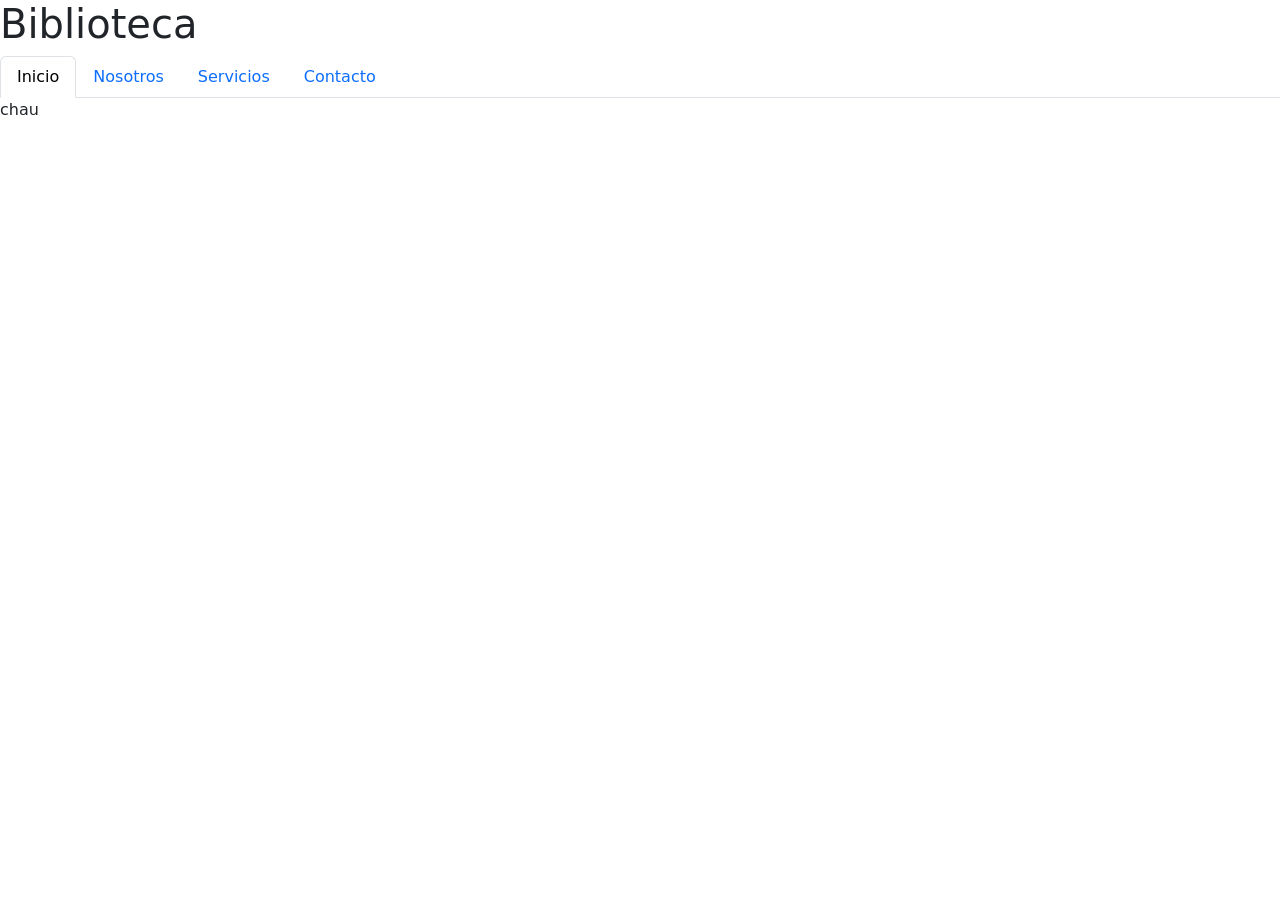
==== index.html @ 8a33faf7 "Definición de la estructura base de la web" ====
<!DOCTYPE html>
<html lang="es">
    <head>
        <meta charset="UTF-8">
        <meta name="viewport" content="width=device-width, initial-scale=1.0">
        <title>titulo</title>
        <link href="https://cdn.jsdelivr.net/npm/bootstrap@5.3.8/dist/css/bootstrap.min.css" rel="stylesheet" integrity="sha384-sRIl4kxILFvY47J16cr9ZwB07vP4J8+LH7qKQnuqkuIAvNWLzeN8tE5YBujZqJLB" crossorigin="anonymous">
        <link rel="stylesheet" href="assets/css/index.css">
    </head>
    <body>
        <h1>Biblioteca</h1>
        <ul class="nav nav-tabs">
  <li class="nav-item">
    <a class="nav-link active" aria-current="page" href="index.html">Inicio</a>
  </li>
  <li class="nav-item">
    <a class="nav-link" href="nosotros.html">Nosotros</a>
  </li>
  <li class="nav-item">
    <a class="nav-link" href="servicios.html">Servicios</a>
  </li>
    <li class="nav-item">
        <a class="nav-link" href="contacto.html">Contacto</a>
</ul>
<p>chau</p>
        <script src="https://cdn.jsdelivr.net/npm/bootstrap@5.3.8/dist/js/bootstrap.bundle.min.js" integrity="sha384-ENjdO4Dr2bkBIFxQpeoTz1HIcje39Wm4jDKdf19U8gI4ddQ3GYNS7NTKfAdVQSZe" crossorigin="anonymous"></script>
    </body>
    </html>
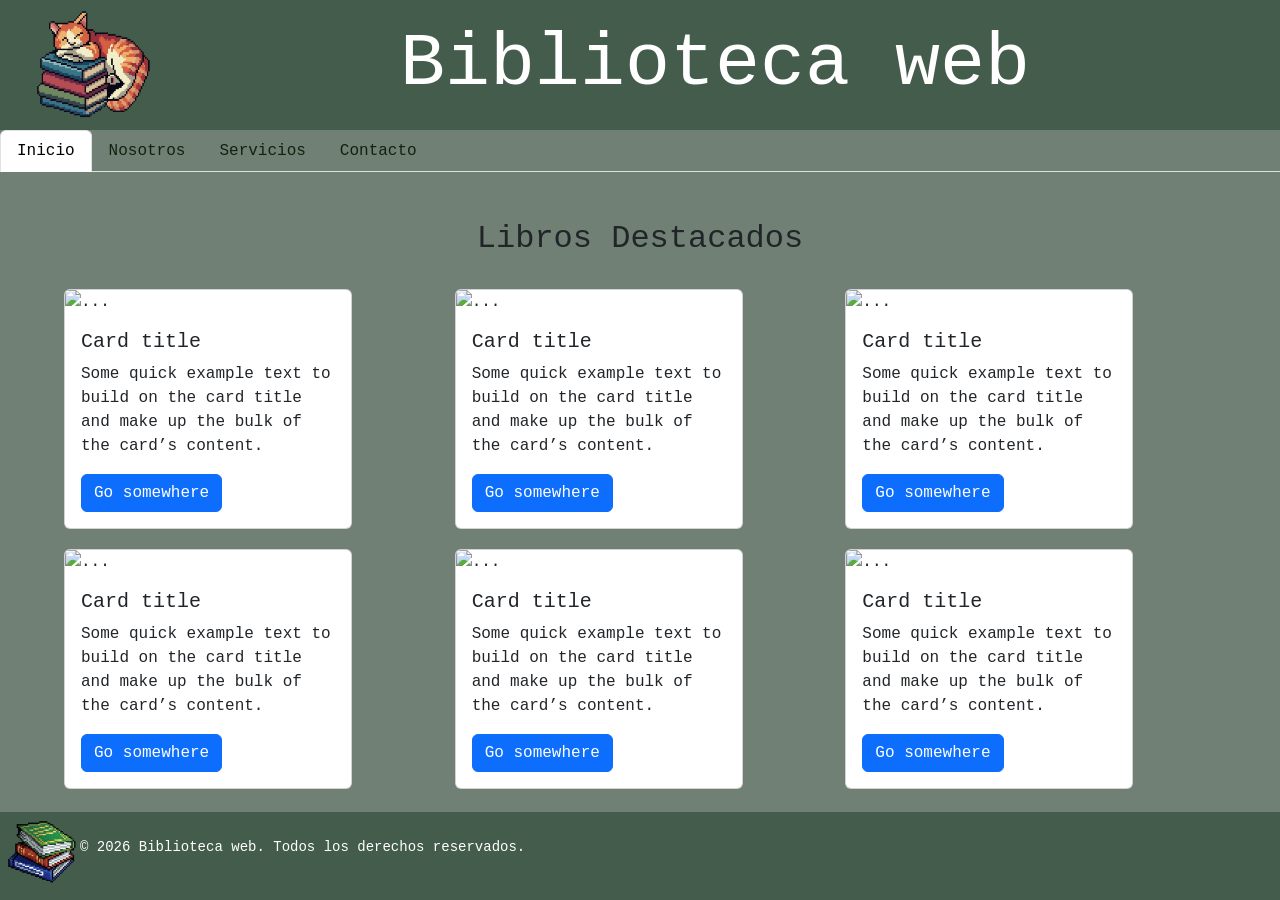
==== commit 3435d49a: "agregué el header, el footer, estilos base y tarjetas para el inicio" ====
--- a/index.html
+++ b/index.html
@@ -1,28 +1,127 @@
-<!DOCTYPE html>
+<!doctype html>
 <html lang="es">
-    <head>
-        <meta charset="UTF-8">
-        <meta name="viewport" content="width=device-width, initial-scale=1.0">
-        <title>titulo</title>
-        <link href="https://cdn.jsdelivr.net/npm/bootstrap@5.3.8/dist/css/bootstrap.min.css" rel="stylesheet" integrity="sha384-sRIl4kxILFvY47J16cr9ZwB07vP4J8+LH7qKQnuqkuIAvNWLzeN8tE5YBujZqJLB" crossorigin="anonymous">
-        <link rel="stylesheet" href="assets/css/index.css">
-    </head>
-    <body>
-        <h1>Biblioteca</h1>
-        <ul class="nav nav-tabs">
-  <li class="nav-item">
-    <a class="nav-link active" aria-current="page" href="index.html">Inicio</a>
-  </li>
-  <li class="nav-item">
-    <a class="nav-link" href="nosotros.html">Nosotros</a>
-  </li>
-  <li class="nav-item">
-    <a class="nav-link" href="servicios.html">Servicios</a>
-  </li>
-    <li class="nav-item">
+  <head>
+    <meta charset="UTF-8" />
+    <meta name="viewport" content="width=device-width, initial-scale=1.0" />
+    <title>titulo</title>
+    <link
+      href="https://cdn.jsdelivr.net/npm/bootstrap@5.3.8/dist/css/bootstrap.min.css"
+      rel="stylesheet"
+      integrity="sha384-sRIl4kxILFvY47J16cr9ZwB07vP4J8+LH7qKQnuqkuIAvNWLzeN8tE5YBujZqJLB"
+      crossorigin="anonymous"
+    />
+    <link rel="stylesheet" href="assets/css/index.css" />
+  </head>
+  <body>
+    <header class="header">
+      <div class="logo-titulo">
+        <img
+          src="assets/css/img.inicio/logo-biblioteca.png"
+          alt="logo biblioteca"
+          class="logo"
+        />
+      </div>
+      <h1 class="titulo">Biblioteca web</h1>
+    </header>
+    <ul class="nav nav-tabs">
+      <li class="nav-item">
+        <a class="nav-link active" aria-current="page" href="index.html"
+          >Inicio</a
+        >
+      </li>
+      <li class="nav-item">
+        <a class="nav-link" href="nosotros.html">Nosotros</a>
+      </li>
+      <li class="nav-item">
+        <a class="nav-link" href="servicios.html">Servicios</a>
+      </li>
+      <li class="nav-item">
         <a class="nav-link" href="contacto.html">Contacto</a>
-</ul>
-<p>chau</p>
-        <script src="https://cdn.jsdelivr.net/npm/bootstrap@5.3.8/dist/js/bootstrap.bundle.min.js" integrity="sha384-ENjdO4Dr2bkBIFxQpeoTz1HIcje39Wm4jDKdf19U8gI4ddQ3GYNS7NTKfAdVQSZe" crossorigin="anonymous"></script>
-    </body>
-    </html>+      </li>
+    </ul>
+    <h2 class="text-center mt-5">Libros Destacados</h2>
+    <div class="contenedor">
+        <div class="card" style="width: 18rem">
+          <img src="..." class="card-img-top" alt="..." />
+          <div class="card-body">
+            <h5 class="card-title">Card title</h5>
+            <p class="card-text">
+              Some quick example text to build on the card title and make up the
+              bulk of the card’s content.
+            </p>
+            <a href="#" class="btn btn-primary">Go somewhere</a>
+          </div>
+        </div>
+        <div class="card" style="width: 18rem">
+          <img src="..." class="card-img-top" alt="..." />
+          <div class="card-body">
+            <h5 class="card-title">Card title</h5>
+            <p class="card-text">
+              Some quick example text to build on the card title and make up the
+              bulk of the card’s content.
+            </p>
+            <a href="#" class="btn btn-primary">Go somewhere</a>
+          </div>
+        </div>
+        <div class="card" style="width: 18rem">
+          <img src="..." class="card-img-top" alt="..." />
+          <div class="card-body">
+            <h5 class="card-title">Card title</h5>
+            <p class="card-text">
+              Some quick example text to build on the card title and make up the
+              bulk of the card’s content.
+            </p>
+            <a href="#" class="btn btn-primary">Go somewhere</a>
+          </div>
+        </div>
+        <div class="card" style="width: 18rem">
+          <img src="..." class="card-img-top" alt="..." />
+          <div class="card-body">
+            <h5 class="card-title">Card title</h5>
+            <p class="card-text">
+              Some quick example text to build on the card title and make up the
+              bulk of the card’s content.
+            </p>
+            <a href="#" class="btn btn-primary">Go somewhere</a>
+          </div>
+        </div>
+        <div class="card" style="width: 18rem">
+          <img src="..." class="card-img-top" alt="..." />
+          <div class="card-body">
+            <h5 class="card-title">Card title</h5>
+            <p class="card-text">
+              Some quick example text to build on the card title and make up the
+              bulk of the card’s content.
+            </p>
+            <a href="#" class="btn btn-primary">Go somewhere</a>
+          </div>
+        </div>
+        <div class="card" style="width: 18rem">
+          <img src="..." class="card-img-top" alt="..." />
+          <div class="card-body">
+            <h5 class="card-title">Card title</h5>
+            <p class="card-text">
+              Some quick example text to build on the card title and make up the
+              bulk of the card’s content.
+            </p>
+            <a href="#" class="btn btn-primary">Go somewhere</a>
+          </div>
+        </div>
+    </div>
+    <footer>
+      <img
+        src="assets/css/img.inicio/libros-biblioteca.png"
+        alt="logo-footer"
+        class="logo-footer"
+      />
+      <p class="texto-footer">
+        &copy; 2026 Biblioteca web. Todos los derechos reservados.
+      </p>
+    </footer>
+    <script
+      src="https://cdn.jsdelivr.net/npm/bootstrap@5.3.8/dist/js/bootstrap.bundle.min.js"
+      integrity="sha384-ENjdO4Dr2bkBIFxQpeoTz1HIcje39Wm4jDKdf19U8gI4ddQ3GYNS7NTKfAdVQSZe"
+      crossorigin="anonymous"
+    ></script>
+  </body>
+</html>
--- a/assets/css/index.css
+++ b/assets/css/index.css
@@ -0,0 +1,65 @@
+body {
+    font-family: 'Courier New', Courier, monospace;
+    margin: 0;
+    padding: 0;
+    background-color: #708075;
+    min-height: 100vh;
+    display: flex;
+    flex-direction: column;
+}
+main {
+    flex: 1;
+}
+.logo-titulo {
+    display: flex;
+    align-items: center;
+    justify-content: flex-start;
+    gap: 10px;
+}
+.logo-titulo img {
+    width: 150px;
+    height: 110px;
+}
+.titulo {
+    font-size: 75px;
+    color: #fff;
+    margin: 0;
+    justify-content: center;
+    margin: 0 auto;
+}
+.header {
+    display: flex;
+    align-items: center;
+    justify-content: space-between;
+    padding: 10px 20px;
+    background-color: #435c4b;
+}
+.nav-link {
+    color: rgb(14, 36, 13);
+}
+.logo-footer {
+    width: 75px;
+    height: auto;
+    margin-bottom: 10px;
+    justify-content: flex-start;
+    background-color: #435c4b;
+}
+.texto-footer {
+    color: #fff;
+    font-size: 14px;
+    background-color: #435c4b;
+}
+footer {
+    display: flex;
+    align-items: center;
+    justify-content: left;
+    padding: 5px;
+    background-color: #435c4b;
+}
+.contenedor {
+    display: grid;
+    grid-template-columns: repeat(3, 1fr);
+    gap: 20px;
+    width: 90%;
+    margin: auto;
+}
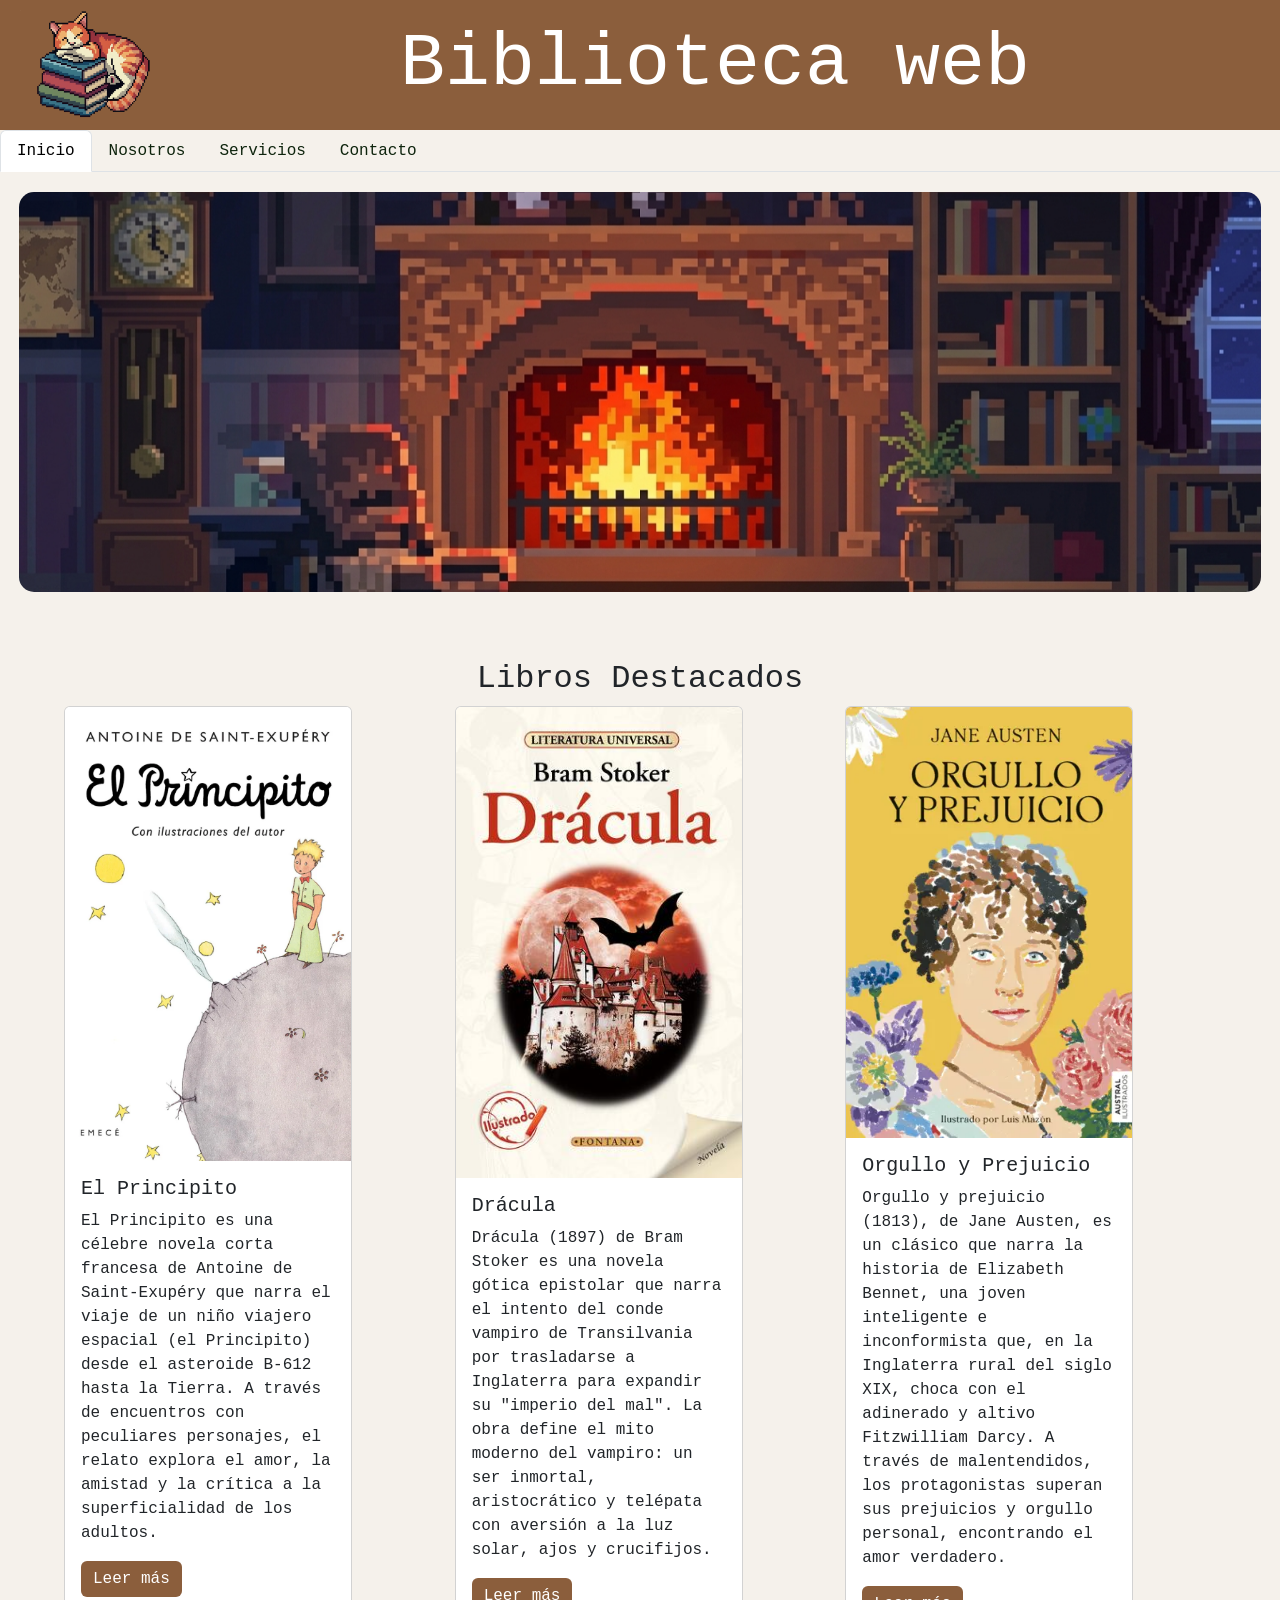
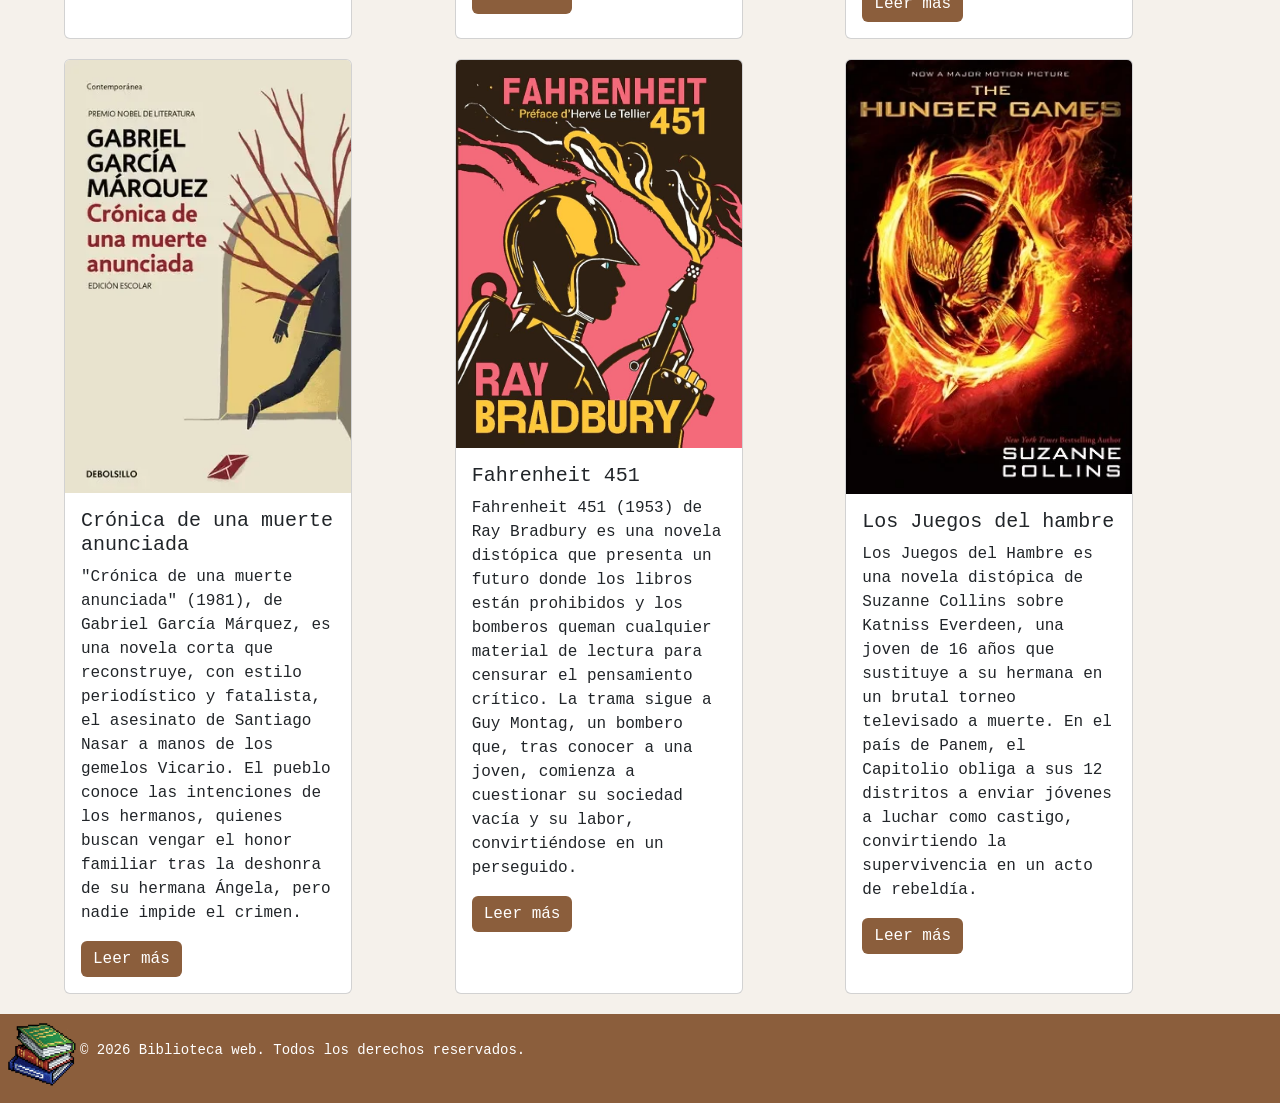
==== commit e0f9b246: "agregué contenido a las tarjetas de inicio y retoques del estilo" ====
--- a/index.html
+++ b/index.html
@@ -39,72 +39,69 @@
         <a class="nav-link" href="contacto.html">Contacto</a>
       </li>
     </ul>
+    <section class="banner">
+<img src="assets/css/img.inicio/banner-biblioteca.png" alt="banner">
+    </section>
     <h2 class="text-center mt-5">Libros Destacados</h2>
     <div class="contenedor">
         <div class="card" style="width: 18rem">
-          <img src="..." class="card-img-top" alt="..." />
+          <img src="assets/css/img.inicio/portada-el-principito.webp" class="card-img-top" alt="..." />
           <div class="card-body">
-            <h5 class="card-title">Card title</h5>
+            <h5 class="card-title">El Principito</h5>
             <p class="card-text">
-              Some quick example text to build on the card title and make up the
-              bulk of the card’s content.
+              El Principito es una célebre novela corta francesa de Antoine de Saint-Exupéry que narra el viaje de un niño viajero espacial (el Principito) desde el asteroide B-612 hasta la Tierra. A través de encuentros con peculiares personajes, el relato explora el amor, la amistad y la crítica a la superficialidad de los adultos.
             </p>
-            <a href="#" class="btn btn-primary">Go somewhere</a>
+            <a href="https://web.seducoahuila.gob.mx/biblioweb/upload/el%20principito.pdf" class="btn btn-primary">Leer más</a>
           </div>
         </div>
         <div class="card" style="width: 18rem">
-          <img src="..." class="card-img-top" alt="..." />
+          <img src="assets/css/img.inicio/portada-dracula2.jpg" class="card-img-top" alt="..." />
           <div class="card-body">
-            <h5 class="card-title">Card title</h5>
+            <h5 class="card-title">Drácula</h5>
             <p class="card-text">
-              Some quick example text to build on the card title and make up the
-              bulk of the card’s content.
+              Drácula (1897) de Bram Stoker es una novela gótica epistolar que narra el intento del conde vampiro de Transilvania por trasladarse a Inglaterra para expandir su "imperio del mal".  La obra define el mito moderno del vampiro: un ser inmortal, aristocrático y telépata con aversión a la luz solar, ajos y crucifijos.
             </p>
-            <a href="#" class="btn btn-primary">Go somewhere</a>
+            <a href="https://portalacademico.cch.unam.mx/materiales/al/cont/tall/tlriid/tlriid4/circuloLectores/docs/dracula.pdf" class="btn btn-primary">Leer más</a>
           </div>
         </div>
         <div class="card" style="width: 18rem">
-          <img src="..." class="card-img-top" alt="..." />
+          <img src="assets/css/img.inicio/portada-orgullo-y-prejuicio.webp" class="card-img-top" alt="..." />
           <div class="card-body">
-            <h5 class="card-title">Card title</h5>
+            <h5 class="card-title">Orgullo y Prejuicio</h5>
             <p class="card-text">
-              Some quick example text to build on the card title and make up the
-              bulk of the card’s content.
+              Orgullo y prejuicio (1813), de Jane Austen, es un clásico que narra la historia de Elizabeth Bennet, una joven inteligente e inconformista que, en la Inglaterra rural del siglo XIX, choca con el adinerado y altivo Fitzwilliam Darcy. A través de malentendidos, los protagonistas superan sus prejuicios y orgullo personal, encontrando el amor verdadero.
             </p>
-            <a href="#" class="btn btn-primary">Go somewhere</a>
+            <a href="https://web.seducoahuila.gob.mx/biblioweb/upload/orgullo_y_prejuicio.pdf" class="btn btn-primary">Leer más</a>
           </div>
         </div>
         <div class="card" style="width: 18rem">
-          <img src="..." class="card-img-top" alt="..." />
+          <img src="assets/css/img.inicio/cronica-de-una-muerte-anunciada2.webp" class="card-img-top" alt="..." />
           <div class="card-body">
-            <h5 class="card-title">Card title</h5>
+            <h5 class="card-title">Crónica de una muerte anunciada</h5>
             <p class="card-text">
-              Some quick example text to build on the card title and make up the
-              bulk of the card’s content.
+              "Crónica de una muerte anunciada" (1981), de Gabriel García Márquez, es una novela corta que reconstruye, con estilo periodístico y fatalista, el asesinato de Santiago Nasar a manos de los gemelos Vicario. El pueblo conoce las intenciones de los hermanos, quienes buscan vengar el honor familiar tras la deshonra de su hermana Ángela, pero nadie impide el crimen.
             </p>
-            <a href="#" class="btn btn-primary">Go somewhere</a>
+            <a href="https://www.juansanmartin.net/biblioteca/gabriel/cronicadeunamuerte.pdf" class="btn btn-primary">Leer más</a>
           </div>
         </div>
         <div class="card" style="width: 18rem">
-          <img src="..." class="card-img-top" alt="..." />
+          <img src="assets/css/img.inicio/fahrenheit451.jpg" class="card-img-top" alt="..." />
           <div class="card-body">
-            <h5 class="card-title">Card title</h5>
+            <h5 class="card-title">Fahrenheit 451</h5>
             <p class="card-text">
-              Some quick example text to build on the card title and make up the
-              bulk of the card’s content.
+              Fahrenheit 451 (1953) de Ray Bradbury es una novela distópica que presenta un futuro donde los libros están prohibidos y los bomberos queman cualquier material de lectura para censurar el pensamiento crítico. La trama sigue a Guy Montag, un bombero que, tras conocer a una joven, comienza a cuestionar su sociedad vacía y su labor, convirtiéndose en un perseguido.
             </p>
-            <a href="#" class="btn btn-primary">Go somewhere</a>
+            <a href="https://ciudadanoaustral.org/biblioteca/15.-Ray-Bradbury-Fahrenheit-451.pdf" class="btn btn-primary">Leer más</a>
           </div>
         </div>
         <div class="card" style="width: 18rem">
-          <img src="..." class="card-img-top" alt="..." />
+          <img src="assets/css/img.inicio/juegos-del-hambre.webp" class="card-img-top" alt="..." />
           <div class="card-body">
-            <h5 class="card-title">Card title</h5>
+            <h5 class="card-title">Los Juegos del hambre</h5>
             <p class="card-text">
-              Some quick example text to build on the card title and make up the
-              bulk of the card’s content.
+             Los Juegos del Hambre es una novela distópica de Suzanne Collins sobre Katniss Everdeen, una joven de 16 años que sustituye a su hermana en un brutal torneo televisado a muerte. En el país de Panem, el Capitolio obliga a sus 12 distritos a enviar jóvenes a luchar como castigo, convirtiendo la supervivencia en un acto de rebeldía.
             </p>
-            <a href="#" class="btn btn-primary">Go somewhere</a>
+            <a href="https://colecciones.clarin.com/5879120784_los-juegos-del-hambre.html" class="btn btn-primary">Leer más</a>
           </div>
         </div>
     </div>
--- a/assets/css/index.css
+++ b/assets/css/index.css
@@ -2,10 +2,19 @@
     font-family: 'Courier New', Courier, monospace;
     margin: 0;
     padding: 0;
-    background-color: #708075;
+    background-color: #f5f1eb;
     min-height: 100vh;
     display: flex;
     flex-direction: column;
+}
+.banner img {
+    width: 97%;
+    height: 400px;
+    object-fit: cover;
+    display: flex;
+    justify-content: center;
+    margin: 20px auto;
+    border-radius: 15px;
 }
 main {
     flex: 1;
@@ -32,7 +41,7 @@
     align-items: center;
     justify-content: space-between;
     padding: 10px 20px;
-    background-color: #435c4b;
+    background-color: #8b5e3c;
 }
 .nav-link {
     color: rgb(14, 36, 13);
@@ -42,19 +51,18 @@
     height: auto;
     margin-bottom: 10px;
     justify-content: flex-start;
-    background-color: #435c4b;
 }
 .texto-footer {
     color: #fff;
     font-size: 14px;
-    background-color: #435c4b;
 }
 footer {
     display: flex;
     align-items: center;
     justify-content: left;
     padding: 5px;
-    background-color: #435c4b;
+    background-color: #8b5e3c;
+    margin-top: 20px;
 }
 .contenedor {
     display: grid;
@@ -63,3 +71,13 @@
     width: 90%;
     margin: auto;
 }
+.btn-primary {
+    background-color: #8b5e3c;
+    border: none;
+}
+.card {
+    transition: 0,03s;
+}
+.card:hover {
+    transform: translate(0, -5px);
+}
